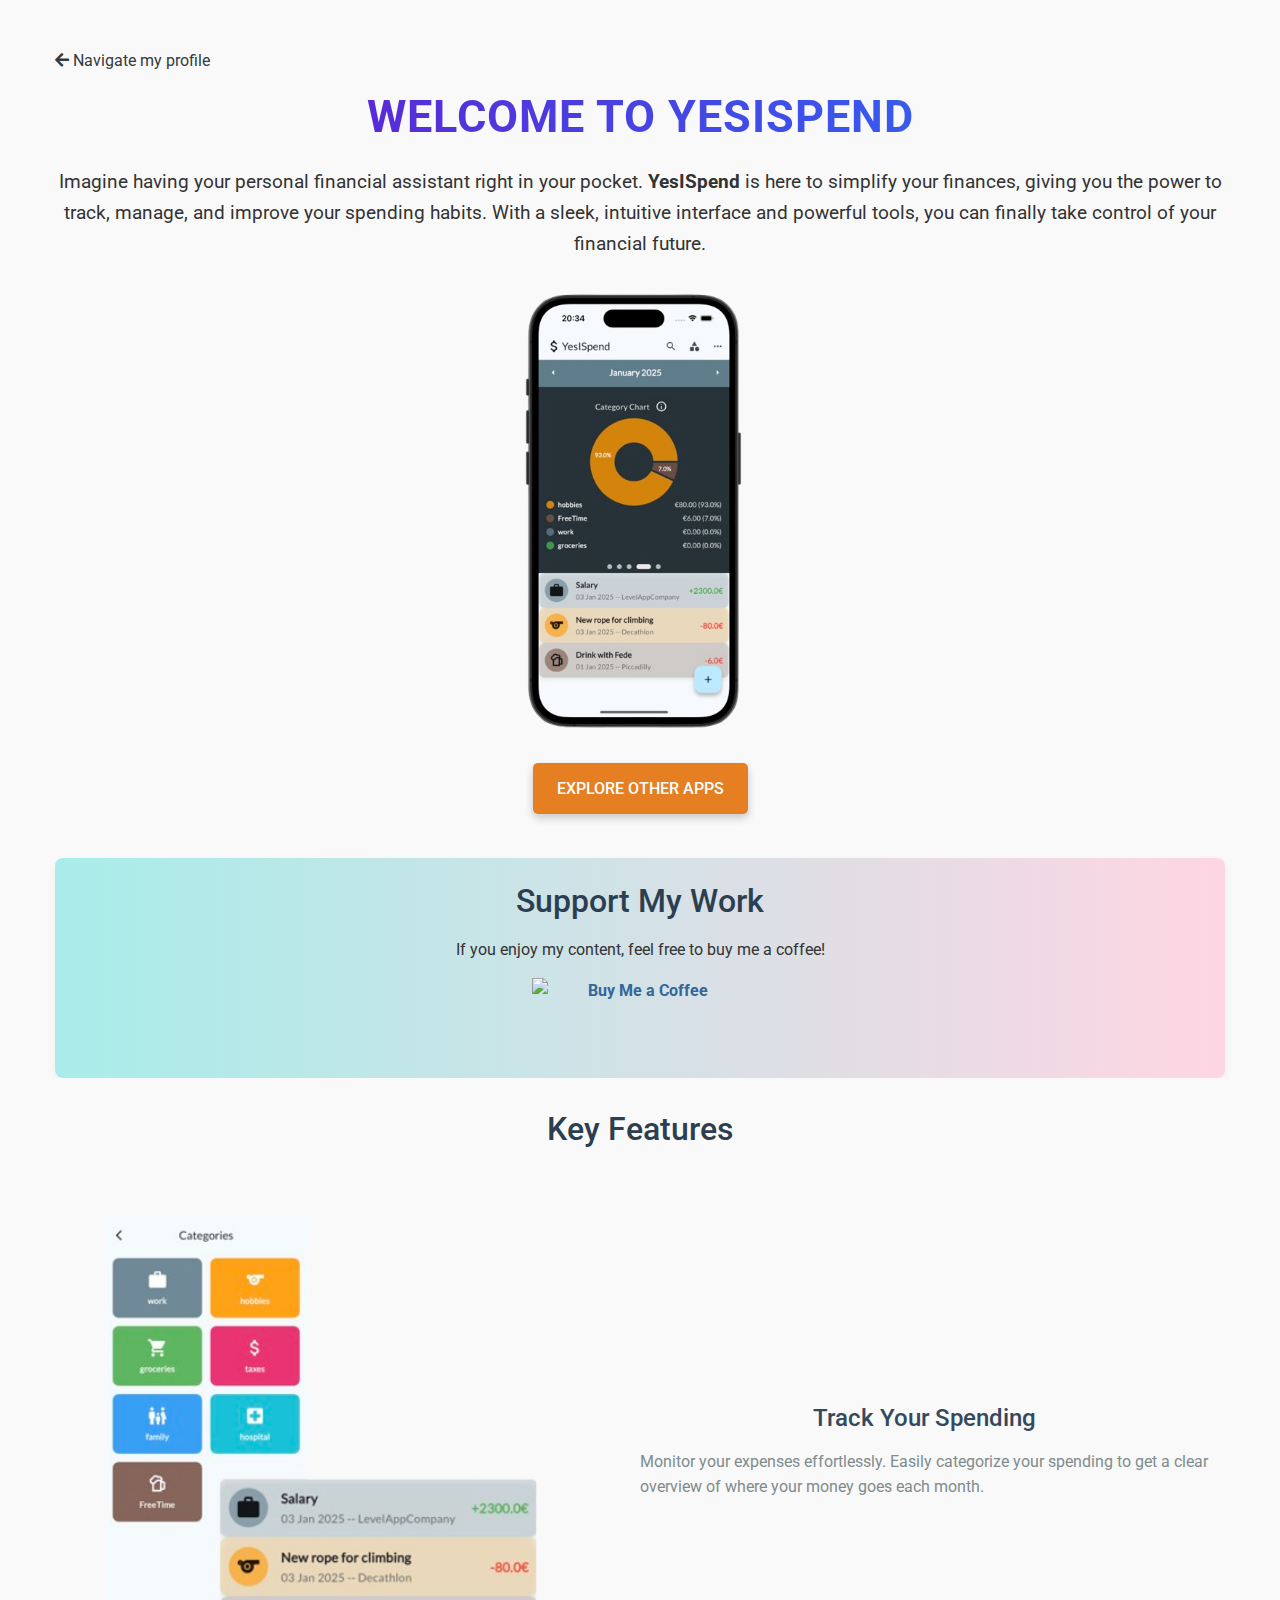
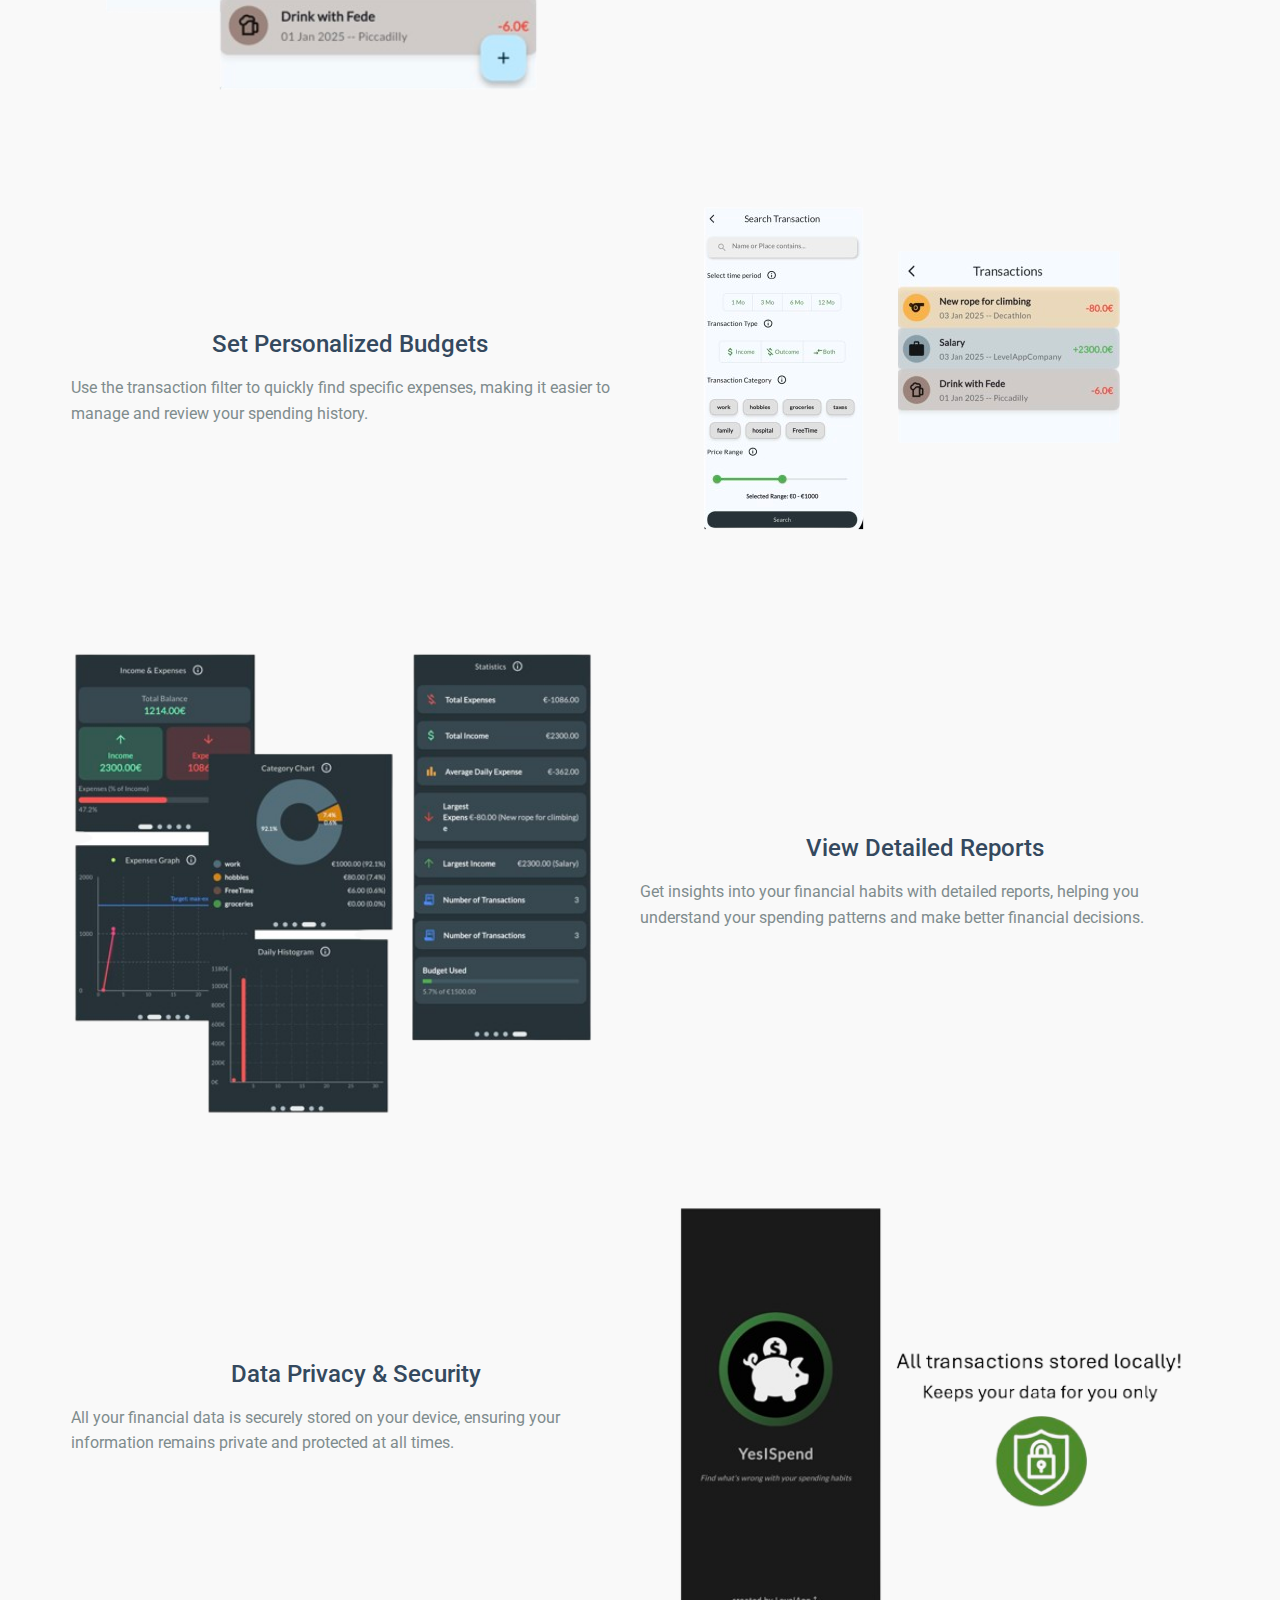
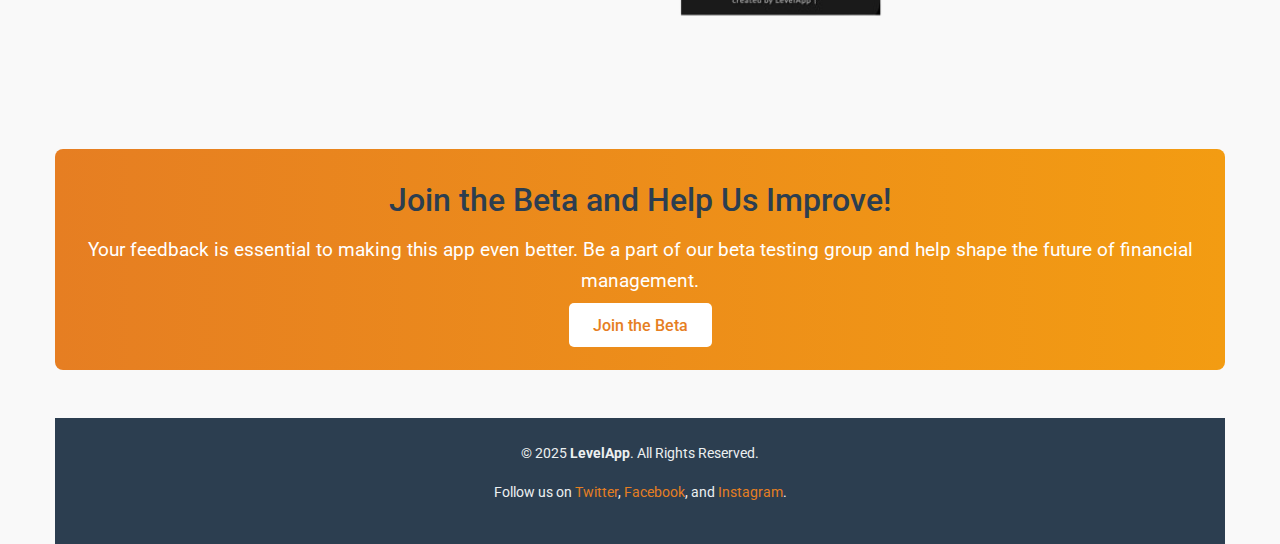
==== projects/docs/yesispend_project.html @ 908e09e4 "fix yesispend app size" ====
<!DOCTYPE html>
<html lang="en">
<head>
    <meta charset="UTF-8">
    <meta name="viewport" content="width=device-width, initial-scale=1.0">
    <meta http-equiv="X-UA-Compatible" content="IE=edge">
    <title>LevelApp - Personal Finance Simplified</title>

    <!-- Bootstrap CSS -->
    <link rel="stylesheet" href="https://stackpath.bootstrapcdn.com/bootstrap/4.5.2/css/bootstrap.min.css">
    <!-- Font Awesome for Icons -->
    <link rel="stylesheet" href="https://cdnjs.cloudflare.com/ajax/libs/font-awesome/5.15.3/css/all.min.css">
    <!-- Google Fonts -->
    <link href="https://fonts.googleapis.com/css2?family=Roboto:wght@400;500;700&display=swap" rel="stylesheet">
    <!-- Custom CSS -->
    <link rel="stylesheet" href="../../static/projects.css">
    <script src="https://code.jquery.com/jquery-3.6.0.min.js"></script>
    <script src="/script.js"></script>
</head>
<body>
    <div class="container mt-5">
        <!-- Back Button -->
        <div class="back-btn mb-3">
            <a href="../../index.html" class="text-dark"><i class="fas fa-arrow-left"></i> Navigate my profile</a>
        </div>

        <!-- Welcome Section -->
        <section>
            <h2 class="welcome-heading">Welcome to YesISpend</h2>
            <p class="welcome-description">
                Imagine having your personal financial assistant right in your pocket. 
                <strong>YesISpend</strong> is here to simplify your finances, giving you the power to track, manage, 
                and improve your spending habits. With a sleek, intuitive interface and powerful tools, 
                you can finally take control of your financial future.
            </p>
            <div class="welcome-image">
                <img src="../../res/yesispend/dashboard.png" alt="LevelApp Dashboard">
            </div>
            <div class="text-center">
                <a href="#features" class="cta-button">Explore other Apps</a>
            </div>
        </section>

        <!-- Support Section -->
        <section id="support" class="text-center">
            <div class="support">
                <h2>Support My Work</h2>
                <p>If you enjoy my content, feel free to buy me a coffee!</p>
                <a href="https://www.buymeacoffee.com/ececchetti" target="_blank">
                    <img src="https://cdn.buymeacoffee.com/buttons/v2/default-yellow.png" alt="Buy Me a Coffee" style="height: 60px; width: 217px;">
                </a>
            </div>
        </section>

        <!-- Features Section -->
        <section id="features">
            <h2>Key Features</h2>
            <div class="image-wrapper">
                <img src="../../res/yesispend/categories.png" alt="Track Expenses">
                <div class="feature-content">
                    <h3>Track Your Spending</h3>
                    <p>Monitor your expenses effortlessly. Easily categorize your spending to get a clear overview of where your money goes each month.</p>
                </div>
            </div>
            <div class="image-wrapper flex-row-reverse">
                <img src="../../res/yesispend/filters.png" alt="Set Budgets">
                <div class="feature-content">
                    <h3>Set Personalized Budgets</h3>
                    <p>Use the transaction filter to quickly find specific expenses, making it easier to manage and review your spending history.</p>
                </div>
            </div>
            <div class="image-wrapper">
                <img src="../../res/yesispend/graphs.png" alt="Detailed Reports">
                <div class="feature-content">
                    <h3>View Detailed Reports</h3>
                    <p>Get insights into your financial habits with detailed reports, helping you understand your spending patterns and make better financial decisions.</p>
                </div>
            </div>
            <div class="image-wrapper flex-row-reverse">
                <img src="../../res/yesispend/security.png" alt="Data Privacy">
                <div class="feature-content">
                    <h3>Data Privacy & Security</h3>
                    <p>All your financial data is securely stored on your device, ensuring your information remains private and protected at all times.</p>
                </div>
            </div>
        </section>

        <!-- Call to Action -->
        <section class="cta">
            <h2>Join the Beta and Help Us Improve!</h2>
            <p>Your feedback is essential to making this app even better. Be a part of our beta testing group and help shape the future of financial management.</p>
            <a href="#" target="_blank">Join the Beta</a>
        </section>

        <!-- Footer -->
        <footer>
            <p>&copy; 2025 <strong>LevelApp</strong>. All Rights Reserved.</p>
            <p>Follow us on 
                <a href="#" target="_blank">Twitter</a>, 
                <a href="#" target="_blank">Facebook</a>, and 
                <a href="#" target="_blank">Instagram</a>.
            </p>
        </footer>
    </div>
</body>
</html>
---- static/projects.css ----
body {
    font-family: 'Roboto', sans-serif;
    line-height: 1.6;
    color: #333;
    background-color: #f9f9f9;
}

.container {
    max-width: 1200px;
}

.welcome-heading {
    font-size: 2.8rem; /* Slightly larger font size for emphasis */
    font-weight: 700; /* Bold font weight for prominence */
    color: #34495e; /* Calm, deep blue-gray for a professional look */
    text-align: center; /* Center-aligned for symmetry */
    margin-bottom: 1.5rem; /* Added spacing below */
    letter-spacing: 1px; /* Slight spacing for readability */
    text-transform: uppercase; /* Uppercase for a strong visual impact */
    background: linear-gradient(90deg, #6a11cb, #2575fc); /* Subtle gradient text effect */
    -webkit-background-clip: text; /* Clip background to text for gradient effect */
    -webkit-text-fill-color: transparent; /* Make text transparent for gradient */
    animation: fadeIn 1.5s ease; /* Add a fade-in animation for smooth appearance */
}

/* Fade-in Animation */
@keyframes fadeIn {
    from {
        opacity: 0;
        transform: translateY(-10px);
    }
    to {
        opacity: 1;
        transform: translateY(0);
    }
}


.welcome-description {
    font-size: 1.2rem;
    text-align: center;
    margin-bottom: 2rem;
}

.welcome-image img {
    display: block;
    max-width: 300px;
    height: auto;
    margin: 2rem auto;
}

.cta-button {
    display: inline-block;
    padding: 0.8rem 1.5rem;
    font-size: 1rem;
    font-weight: 500;
    color: #fff;
    background-color: #e67e22;
    border-radius: 5px;
    text-transform: uppercase;
    text-decoration: none;
    box-shadow: 0 4px 8px rgba(0, 0, 0, 0.2);
    transition: transform 0.3s ease;
    margin-bottom: 20px;
}

.cta-button:hover {
    transform: scale(1.05);
    background-color: #d35400;
}

section h2, section h3 {
    color: #2c3e50;
    text-align: center;
    margin-bottom: 1rem;
}

.image-wrapper {
    display: flex;
    flex-wrap: wrap;
    align-items: center;
    margin: 2rem 0;
}

.image-wrapper img {
    flex: 1;
    max-width: 50%;
    border-radius: 8px;
}

.feature-content {
    flex: 1;
    padding: 1rem;
}

.feature-content h3 {
    font-size: 1.5rem;
    color: #34495e;
}

.feature-content p {
    font-size: 1rem;
    color: #7f8c8d;
}

.support {
    background: linear-gradient(90deg, #a8edea, #fed6e3); /* Soft teal to blush gradient */
    color: #333333; /* Dark gray for text contrast */
    text-align: center;
    padding: 1.5rem; /* Balanced padding for spacing */
    margin-top: 1.5rem; /* Adequate margin for separation */
    border-radius: 8px; /* Rounded corners for a gentle appearance */
    box-shadow: 0 4px 10px rgba(0, 0, 0, 0.05); /* Subtle shadow for light depth */
}

.support a {
    color: #336699; /* Calm blue for links */
    text-decoration: none;
    font-weight: bold;
    transition: color 0.3s ease;
}

.support a:hover {
    color: #555555; /* Darker gray on hover */
    text-decoration: underline;
}


#support img {
    margin: 1rem auto;
    display: block;
}

#features {
    background-color: #f9f9f9;
    padding: 2rem 0;
}

.cta {
    background: linear-gradient(to right, #e67e22, #f39c12);
    color: #fff;
    text-align: center;
    padding: 2rem;
    border-radius: 8px;
    margin-top: 2rem;
}

.cta h2 {
    font-size: 2rem;
}

.cta p {
    font-size: 1.2rem;
    margin-bottom: 1rem;
}

.cta a {
    padding: 0.8rem 1.5rem;
    background-color: #fff;
    color: #e67e22;
    font-weight: 500;
    border-radius: 5px;
    text-decoration: none;
}

.cta a:hover {
    background-color: #f39c12;
    color: #fff;
}

footer {
    text-align: center;
    padding: 1.5rem;
    margin-top: 3rem;
    background-color: #2c3e50;
    color: #ecf0f1;
    font-size: 0.9rem;
}

footer a {
    color: #e67e22;
    text-decoration: none;
}

footer a:hover {
    text-decoration: underline;
}
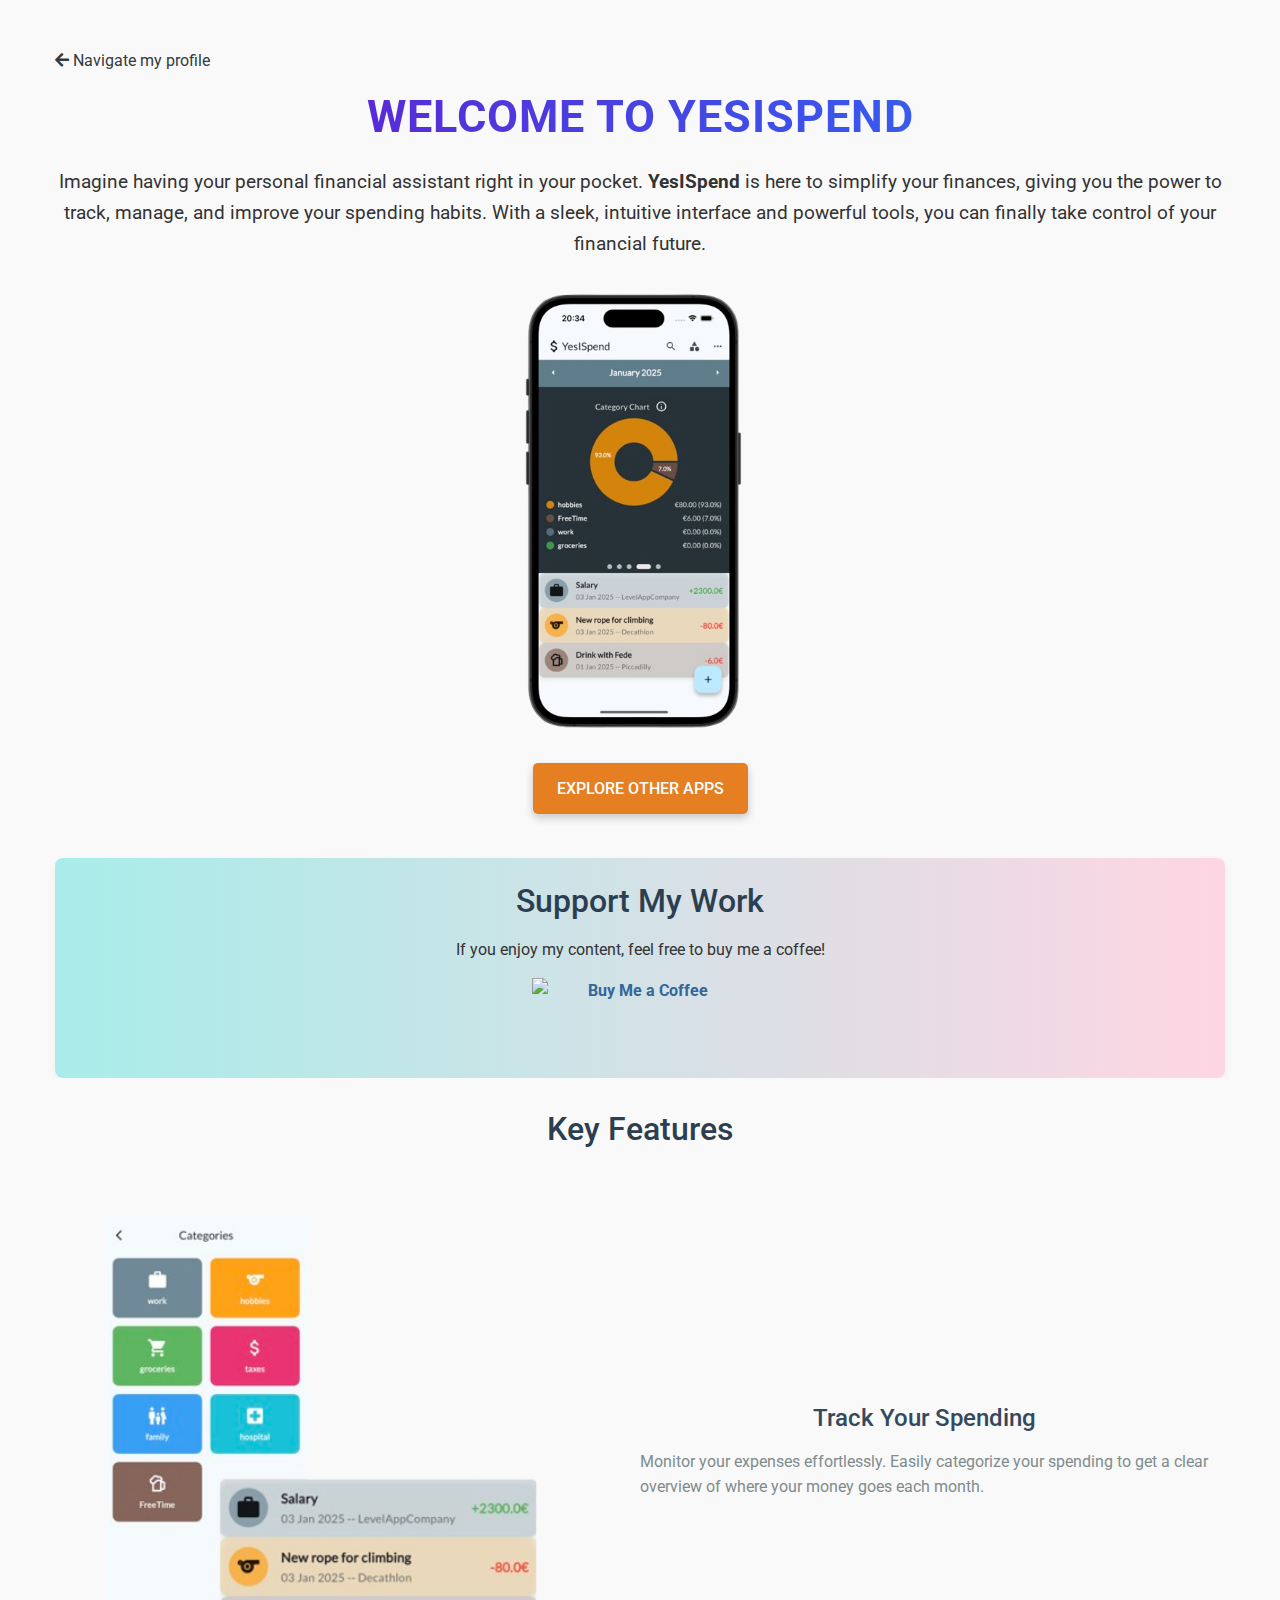
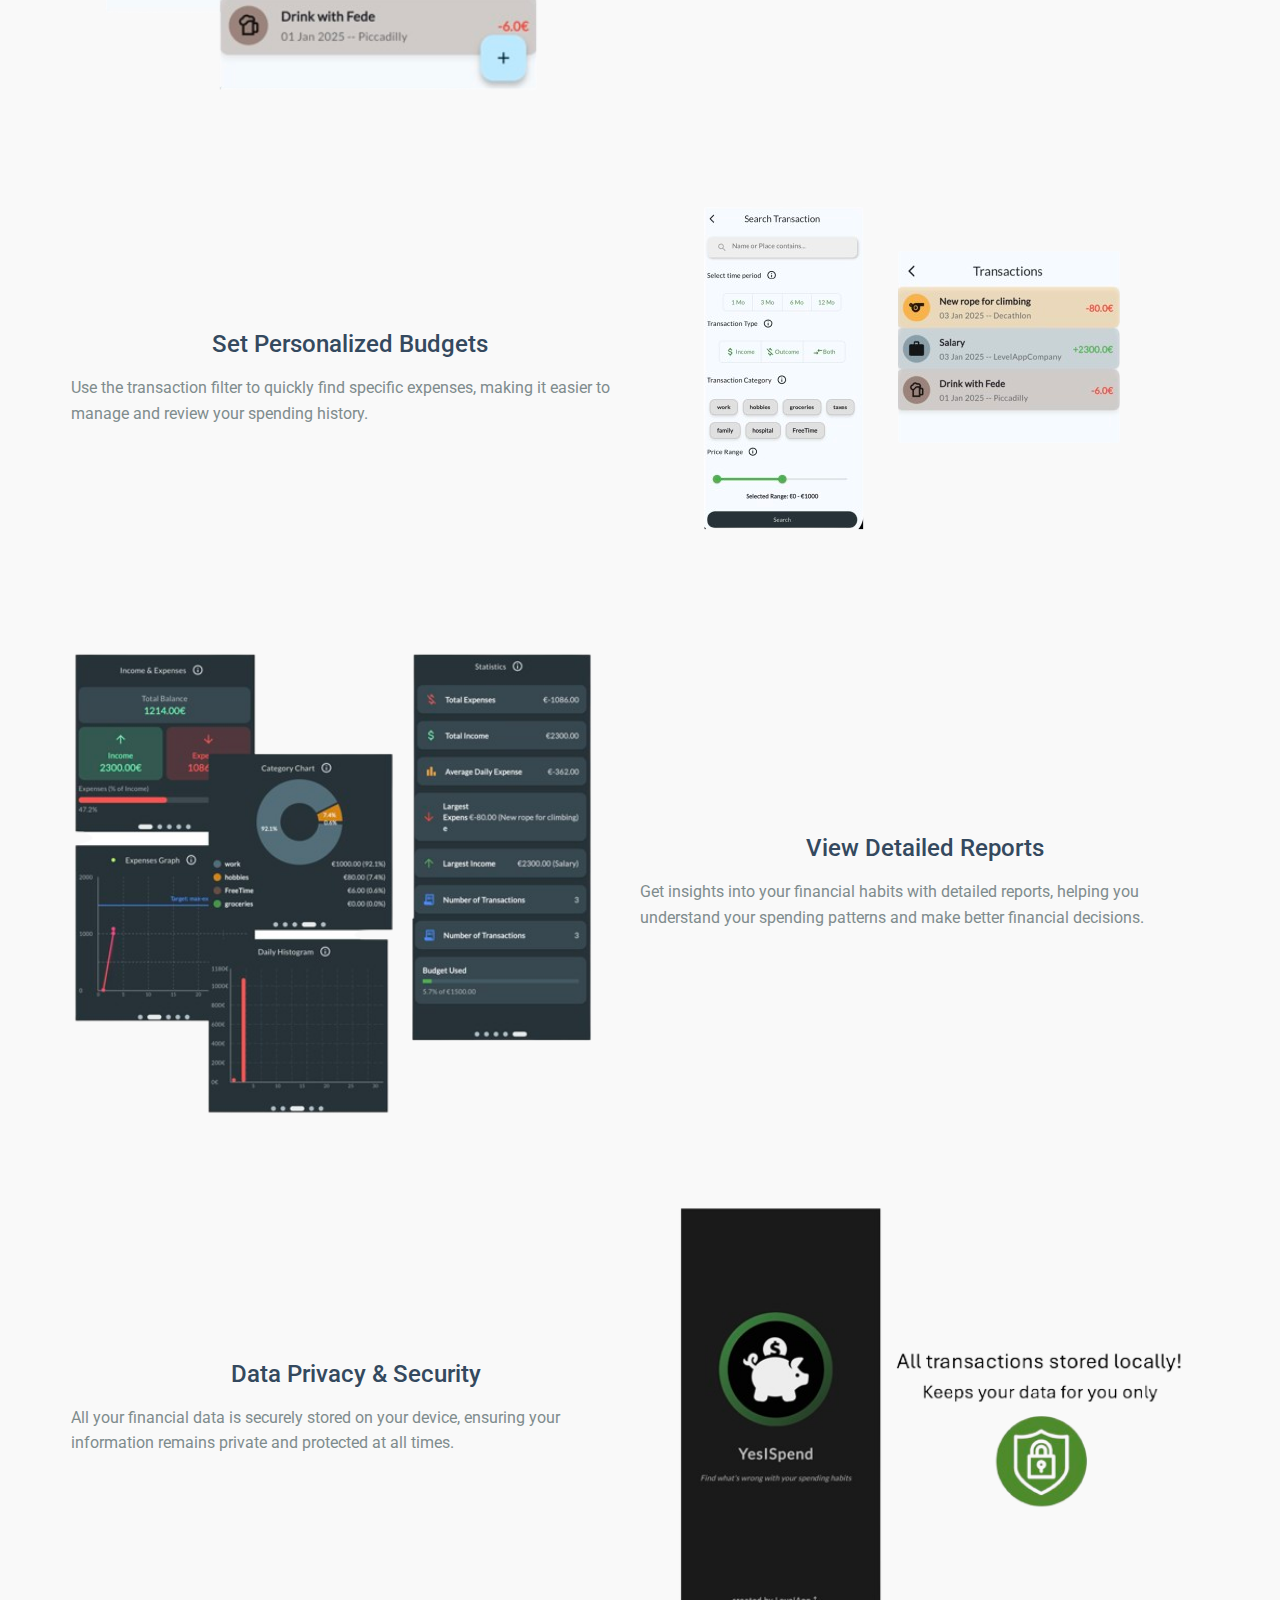
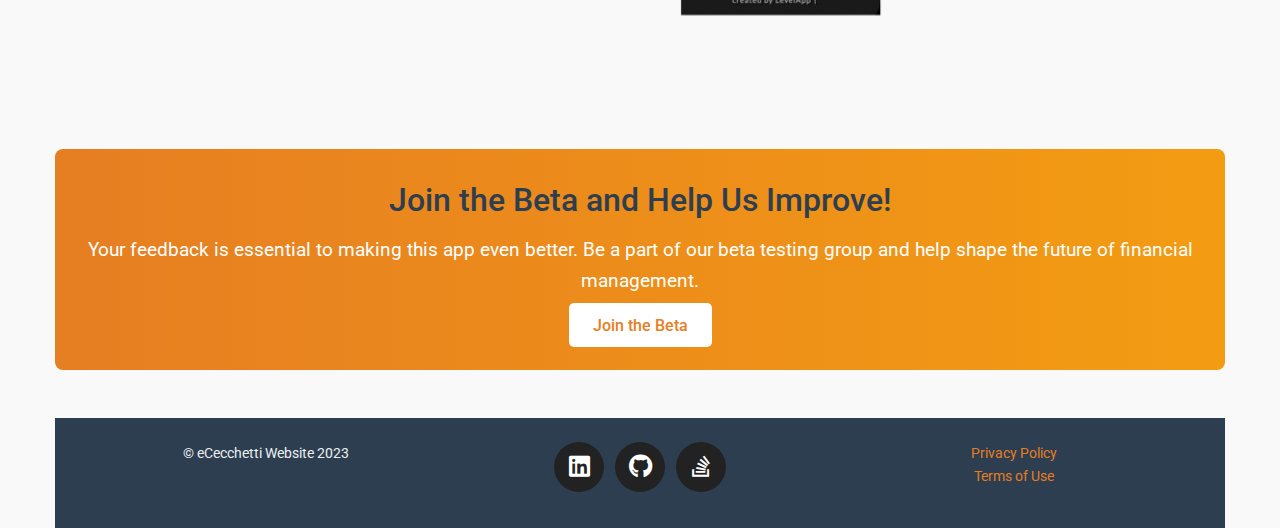
==== commit b2e3ba81: "update code for fix issues. add privacy policy to yesispend_proj" ====
--- a/projects/docs/yesispend_project.html
+++ b/projects/docs/yesispend_project.html
@@ -4,7 +4,18 @@
     <meta charset="UTF-8">
     <meta name="viewport" content="width=device-width, initial-scale=1.0">
     <meta http-equiv="X-UA-Compatible" content="IE=edge">
-    <title>LevelApp - Personal Finance Simplified</title>
+    <meta name="description" content="LevelApp is a personal finance app that helps you track your expenses, set budgets, and improve your financial habits.">
+    <meta name="keywords" content="LevelApp, personal finance, budgeting, expense tracking, financial management">
+    <meta name="author" content="Enrico Cecchetti">
+    <meta name="robots" content="index, follow">
+    <!-- Favicon -->
+    <link rel="icon" href="/favicon_io/favicon-16x16.png" type="image/x-icon">
+    <!-- Other Metadata -->
+    <meta property="og:title" content="YesISpend - Personal Finance Simplified">
+    <meta property="og:description" content="YesISpend is a personal finance app that helps you track your expenses, set budgets, and improve your financial habits.">
+    <meta property="og:image" content="/res/yesispend/yesispend.png.jpg">
+
+    <title>YesISpend - Personal Finance Simplified</title>
 
     <!-- Bootstrap CSS -->
     <link rel="stylesheet" href="https://stackpath.bootstrapcdn.com/bootstrap/4.5.2/css/bootstrap.min.css">
@@ -14,6 +25,7 @@
     <link href="https://fonts.googleapis.com/css2?family=Roboto:wght@400;500;700&display=swap" rel="stylesheet">
     <!-- Custom CSS -->
     <link rel="stylesheet" href="../../static/projects.css">
+    <link rel="stylesheet" href="../../static/common.css">
     <script src="https://code.jquery.com/jquery-3.6.0.min.js"></script>
     <script src="/script.js"></script>
 </head>
@@ -94,12 +106,38 @@
 
         <!-- Footer -->
         <footer>
-            <p>&copy; 2025 <strong>LevelApp</strong>. All Rights Reserved.</p>
-            <p>Follow us on 
-                <a href="#" target="_blank">Twitter</a>, 
-                <a href="#" target="_blank">Facebook</a>, and 
-                <a href="#" target="_blank">Instagram</a>.
-            </p>
+            <div class="container">
+                <div class="row">
+                    <div class="col-md-4">
+                        <p>&copy; eCecchetti Website 2023</p>
+                    </div>
+                    <div class="col-md-4">
+                        <ul class="list-inline social-buttons text-center justify-content-center align-items-center">
+                            <li class="list-inline-item">
+                                <a href="https://www.linkedin.com/in/enrico-cecchetti-b16663152/" aria-label="LinkedIn">
+                                    <i class="fab fa-linkedin"></i>
+                                </a>
+                            </li>
+                            <li class="list-inline-item">
+                                <a href="https://github.com/ieCecchetti" aria-label="GitHub">
+                                    <i class="fab fa-github"></i>
+                                </a>
+                            </li>
+                            <li class="list-inline-item">
+                                <a href="https://stackoverflow.com/users/23795155/cikosz" aria-label="Stack Overflow">
+                                    <i class="fab fa-stack-overflow"></i>
+                                </a>
+                            </li>
+                        </ul>
+                    </div>
+                    <div class="col-md-4">
+                        <ul class="list-inline quicklinks">
+                            <li><a href="../privacy_policy/yesispend.html">Privacy Policy</a></li>
+                            <li><a href="#">Terms of Use</a></li>
+                        </ul>
+                    </div>
+                </div>
+            </div>
         </footer>
     </div>
 </body>
--- a/static/projects.css
+++ b/static/projects.css
@@ -184,4 +184,46 @@
 
 footer a:hover {
     text-decoration: underline;
+}
+
+/* Social Buttons */
+ul.social-buttons {
+    margin-bottom: 0;
+    padding: 0; 
+    list-style: none;
+}
+
+ul.social-buttons li a {
+    display: block;
+    width: 50px; 
+    height: 50px; 
+    border-radius: 50%; 
+    font-size: 24px;
+    line-height: 50px; 
+    color: #fff;
+    background-color: #222;
+    -webkit-transition: all .3s;
+    -moz-transition: all .3s;
+    transition: all .3s;
+    text-align: center; 
+}
+
+ul.social-buttons li a:hover,
+ul.social-buttons li a:focus,
+ul.social-buttons li a:active {
+    background-color: #1ee2e7;
+}
+
+/* Ensure that the icons inside are centered */
+ul.social-buttons li a i {
+    display: inline-block;
+    line-height: normal; /* Allow the icons to align properly */
+}
+
+/* Remove any focus outlines */
+.btn:focus,
+.btn:active,
+.btn.active,
+.btn:active:focus {
+    outline: 0;
 }